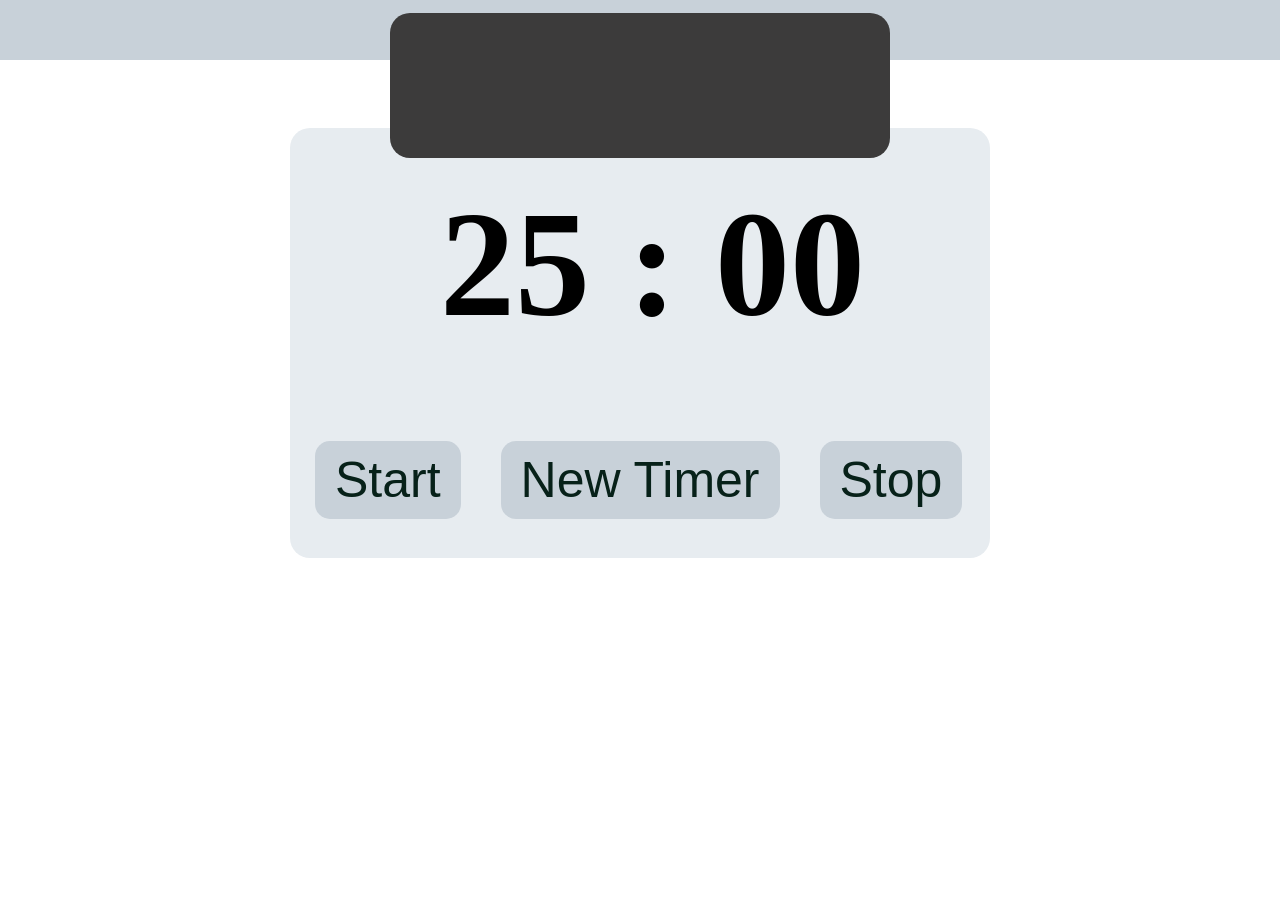
==== index.html @ 0564a25c "Feat(Tasks.html, todo.js) refactor(separated js of pomodoro and tasks) style(basic Tasks.html style)" ====
<!DOCTYPE html>
<html lang="en">
<head>
    <link rel="stylesheet" href="style.css">
    <title>Pomodoro</title>
</head>


<body>

    <div class="grid-container-music">
        <div class="box-black" style="grid-area: box-2;">
        </div>
    </div>



    <hr class="thick-hr">


    <div class="grid-container-pomodoro">

        <div class="box-blueish" style="grid-area: box-1;">

            <h1 class="pomodoro-h1" id="timer">25 : 00</h1>

            <button class="pomodoro-button" id="start">Start</button>
            <button class="pomodoro-button" id="reset" >New Timer</button>
            <button class="pomodoro-button" id="stop">Stop</button>
        </div>

    </div>
    <script src="pomodoro.js"></script>


</body>


</html>
---- style.css ----
@layer hr, pomodoro, musicbox, responsive;

@layer hr{
    .thick-hr{
        z-index: 2;
        border: 30px solid #c8d1d9;
        border-radius: 0px;
        margin-top: 0%;
        position: absolute;
        top: 0;
        left: 0;
        width: 100%;
    }
}

@layer pomodoro{
    .box-blueish{
        position: relative;
        margin-top: -30px;
        background-color: #e7ecf0;
        border-radius: 20px;
        z-index: 1;
    }
    .grid-container-pomodoro{
        display: flex;
        margin-bottom: 50px;
        justify-content: center;
        display: grid;
        grid-template-columns: 700px;
        grid-template-rows: 400px;
        gap: 1em;
        grid-auto-rows: 1fr;
        grid-template-areas: 
        "box-1";
    }
    .pomodoro-h1{
        margin-top: 50px;
        font-size: 150px;
        margin-left: 150px;
    }
    .pomodoro-button{
        display: inline-block;
        background-color: #c8d1d9;
        padding: 10px;
        padding-left:20px;
        padding-right: 20px;
        font-size: 50px;
        margin-right: 11px;
        margin-left: 25px;
        margin-top: -10px;
        border-radius: 15px;
        cursor: pointer;
        color: rgb(7, 33, 25);
        border: 0px;
    }
    
}

@layer musicbox{ 
    .box-black{
        position: relative;
        margin-top: 5px;
        background-color: #3c3b3b;
        border-radius: 20px;
        z-index: 10;

    }

    .grid-container-music{
        display: flex;
        justify-content: center;
        display: grid;
        grid-template-columns: 500px;
        grid-template-rows: 150px;
        gap: 1em;
        grid-auto-rows: 1fr;
        grid-template-areas: 
        "box-2";
    }
    
}


@layer responsive {
    @media (max-width: 56em) {
        .grid-container-music {
            grid-template-columns: 1fr;
        }
        .grid-container-pomodoro{
             grid-template-columns: 1fr;
        }
    }
    
}




.todo-h1{
    margin-top: 50px;
    font-size: 90px;
    margin-left: 150px;
}
#todo-input{
    
    display: inline-block;
    background-color: #c8d1d9;
    padding: 10px;
    padding-left:20px;
    padding-right: 20px;
    font-size: 10px;
    margin-right: 11px;
    margin-left: 25px;
    margin-top: -10px;
    width: 500px;
    border-radius: 15px;
    cursor: pointer;
    color: rgb(7, 33, 25);
    border: 0px;
}
#todo-input:focus{
    outline: none;
}
#form{
    position: relative;
    margin-top: 5px;
    background-color: #3c3b3b;
    border-radius: 20px;
    z-index: 10;
}
#add-button{
    position: absolute;
    top: 0;
    right: 0;
}
.todo{
    width: 500px;
    margin-bottom: 10px;
    padding: 0 16px;
    background-color: #c8d1d9;
    border-radius: 4px;
    display: flex;
    align-items: center;
}
.todo .todo-text{
    padding: 10px;
    padding-right: 0;
    flex-grow: 1;
}
.delete-button{
    padding: 3px;
    background: none;
    border: none;
    cursor: pointer;
    align-items: center;
    display: flex;
    justify-content: center;
}
.delete-button:hover svg{
    fill: red;
}
.delete-button svg{
    transition: 200ms ease;
}
.custom-checkbox{
    border: 2px solid #3e6180;
    border-radius: 50%;
    min-width: 20px;
    min-height: 20px;
    display: flex;
    justify-content: center;
    align-items: center;
    flex-shrink: 0;
}
input[type="checkbox"]:checked~ .custom-checkbox{
    background-color: #3e6180;
}   
input[type="checkbox"]:checked~ .custom-checkbox svg{
    fill: white;
}
input[type="checkbox"]:checked~ .todo-text{
    text-decoration: line-through;
    color: #3c3b3b;
}
input[type="checkbox"]{
    display: none;
}
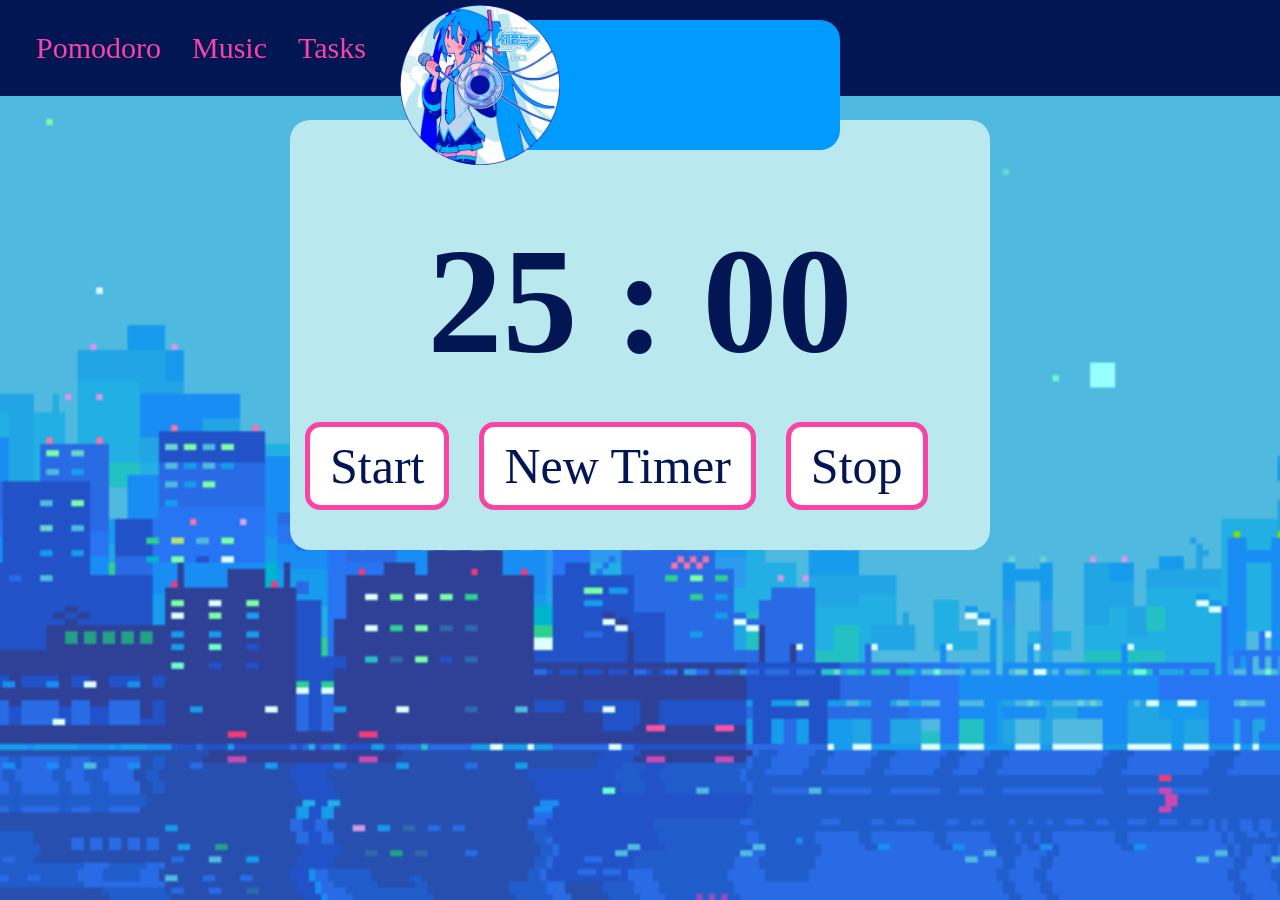
==== commit ba17dd67: "Style(new background, new style.css on task.html and index.html) Feat(tasks.html everything works an" ====
--- a/index.html
+++ b/index.html
@@ -1,7 +1,9 @@
 <!DOCTYPE html>
 <html lang="en">
 <head>
+    
     <link rel="stylesheet" href="style.css">
+    <meta name="viewport" content="width=device-width, initial-scale=1.0">
     <title>Pomodoro</title>
 </head>
 
@@ -10,12 +12,18 @@
 
     <div class="grid-container-music">
         <div class="box-black" style="grid-area: box-2;">
+            <img src="images/ui/mikuiconmusic.jpg" alt="Miku Music Icon" class="miku-music-icon">
         </div>
     </div>
 
 
 
-    <hr class="thick-hr">
+    <div class="thick-line">
+        <button  class="main-button" id="pomodoro-button" href="index.html">Pomodoro</button>
+        <button  class="main-button" id="music-button" href="music.html">Music</button>
+        <button  class="main-button" id="tasks-button" href="tasks.html">Tasks</button>
+    </div>
+    
 
 
     <div class="grid-container-pomodoro">
@@ -30,10 +38,10 @@
         </div>
 
     </div>
+    
     <script src="pomodoro.js"></script>
 
 
 </body>
 
-
 </html>
--- a/style.css
+++ b/style.css
@@ -1,23 +1,46 @@
-@layer hr, pomodoro, musicbox, responsive;
-
-@layer hr{
-    .thick-hr{
+@layer line, pomodoro, musicbox, responsive;
+
+@layer line{
+    .thick-line{
         z-index: 2;
-        border: 30px solid #c8d1d9;
+        border: 30px solid #021653;
         border-radius: 0px;
         margin-top: 0%;
         position: absolute;
         top: 0;
         left: 0;
         width: 100%;
+        background-color: #021653;
+
+    }
+    .main-button{
+        font-family: mikuthemefont;
+        display: inline-block;
+        font-size: 30px;
+        margin-right: 15px;
+        margin-left: 0px;
+        margin-top: 0px;
+        background-color: transparent;
+        cursor: pointer;
+        color:  #f944a5;
+        border: 0px;
     }
 }
 
 @layer pomodoro{
+    body {
+      margin: 0;
+      height: 100vh;
+      background-image: url("images/backgrounds/pomodoro-background.gif");
+      background-size: cover;
+      background-position: center;
+      background-repeat: no-repeat;
+      background-attachment: fixed;
+    }
     .box-blueish{
         position: relative;
         margin-top: -30px;
-        background-color: #e7ecf0;
+        background-color: #b9e8ee;
         border-radius: 20px;
         z-index: 1;
     }
@@ -34,33 +57,49 @@
         "box-1";
     }
     .pomodoro-h1{
-        margin-top: 50px;
+        justify-content: center;
+        display: flex;
+        position: relative;
+        margin-top: 95px;
+        margin-bottom:45px;
         font-size: 150px;
-        margin-left: 150px;
+        color: #021653;
+        
+        font-family: mikuthemefont;
     }
     .pomodoro-button{
+        font-family: mikuthemefont;
         display: inline-block;
-        background-color: #c8d1d9;
+        background-color: #ffff;
         padding: 10px;
         padding-left:20px;
         padding-right: 20px;
         font-size: 50px;
         margin-right: 11px;
-        margin-left: 25px;
+        margin-left: 15px;
         margin-top: -10px;
         border-radius: 15px;
         cursor: pointer;
-        color: rgb(7, 33, 25);
-        border: 0px;
+        color: #021653;
+        border: 5px solid #f944a5;
     }
     
 }
 
 @layer musicbox{ 
+    .miku-music-icon{
+
+        width: 160px;
+        height: 160px;
+        border-radius: 50%;
+        margin-top: -15px;
+        margin-left: -40px;
+    }
     .box-black{
+    
         position: relative;
-        margin-top: 5px;
-        background-color: #3c3b3b;
+        margin-top: 20px;
+        background-color: #019aff;
         border-radius: 20px;
         z-index: 10;
 
@@ -70,7 +109,7 @@
         display: flex;
         justify-content: center;
         display: grid;
-        grid-template-columns: 500px;
+        grid-template-columns: 400px;
         grid-template-rows: 150px;
         gap: 1em;
         grid-auto-rows: 1fr;
@@ -90,6 +129,10 @@
              grid-template-columns: 1fr;
         }
     }
+    @font-face {
+        font-family: mikuthemefont;
+        src: url(fonts/Jua-Regular.ttf);
+    }
     
 }
 
@@ -97,31 +140,38 @@
 
 
 .todo-h1{
-    margin-top: 50px;
-    font-size: 90px;
-    margin-left: 150px;
+    font-family: mikuthemefont;
+    margin-bottom: 0px;
+    justify-content: center;
+    display: flex;
+    position: relative;
+    margin-top: 150px;
+    font-size: 100px;
+    color: #021653;
 }
 #todo-input{
-    
+    font-family: mikuthemefont;
     display: inline-block;
     background-color: #c8d1d9;
     padding: 10px;
     padding-left:20px;
     padding-right: 20px;
-    font-size: 10px;
-    margin-right: 11px;
+    font-size: 16px;
+    
     margin-left: 25px;
     margin-top: -10px;
-    width: 500px;
+    width: 600px;
     border-radius: 15px;
     cursor: pointer;
     color: rgb(7, 33, 25);
     border: 0px;
 }
 #todo-input:focus{
+    
     outline: none;
 }
 #form{
+    
     position: relative;
     margin-top: 5px;
     background-color: #3c3b3b;
@@ -129,12 +179,29 @@
     z-index: 10;
 }
 #add-button{
-    position: absolute;
+    
     top: 0;
     right: 0;
 }
+.add-button{
+    font-family: mikuthemefont;
+    display: inline-block;
+    background-color: #c8d1d9;
+    padding: 10px;
+    font-size: 16px;
+    
+    margin-left: -30px;
+    
+    width: 100px;
+    padding-right: 20px;
+    border-radius: 15px;
+    cursor: pointer;
+    color: rgb(7, 33, 25);
+    border: 0px;
+}
 .todo{
-    width: 500px;
+    
+    width: 600px;
     margin-bottom: 10px;
     padding: 0 16px;
     background-color: #c8d1d9;
@@ -143,6 +210,8 @@
     align-items: center;
 }
 .todo .todo-text{
+   
+    font-family: mikuthemefont;
     padding: 10px;
     padding-right: 0;
     flex-grow: 1;
@@ -179,9 +248,31 @@
     fill: white;
 }
 input[type="checkbox"]:checked~ .todo-text{
-    text-decoration: line-through;
-    color: #3c3b3b;
+    line-height: 1.2;
+    color: #5e5b5b;
 }
 input[type="checkbox"]{
     display: none;
+}
+
+@view-transition {
+  navigation: auto;
+
+}
+
+::view-transition-old(root) {
+  animation: 0.20s ease-out both fade-out;
+}
+
+::view-transition-new(root) {
+  animation: 0.20s ease-in both slide-in;
+}
+
+@keyframes fade-out {
+  to { opacity: 0; }
+}
+
+@keyframes slide-in {
+  from { transform: translateX(30px); opacity: 0; }
+  to { transform: translateX(0); opacity: 1; }
 }
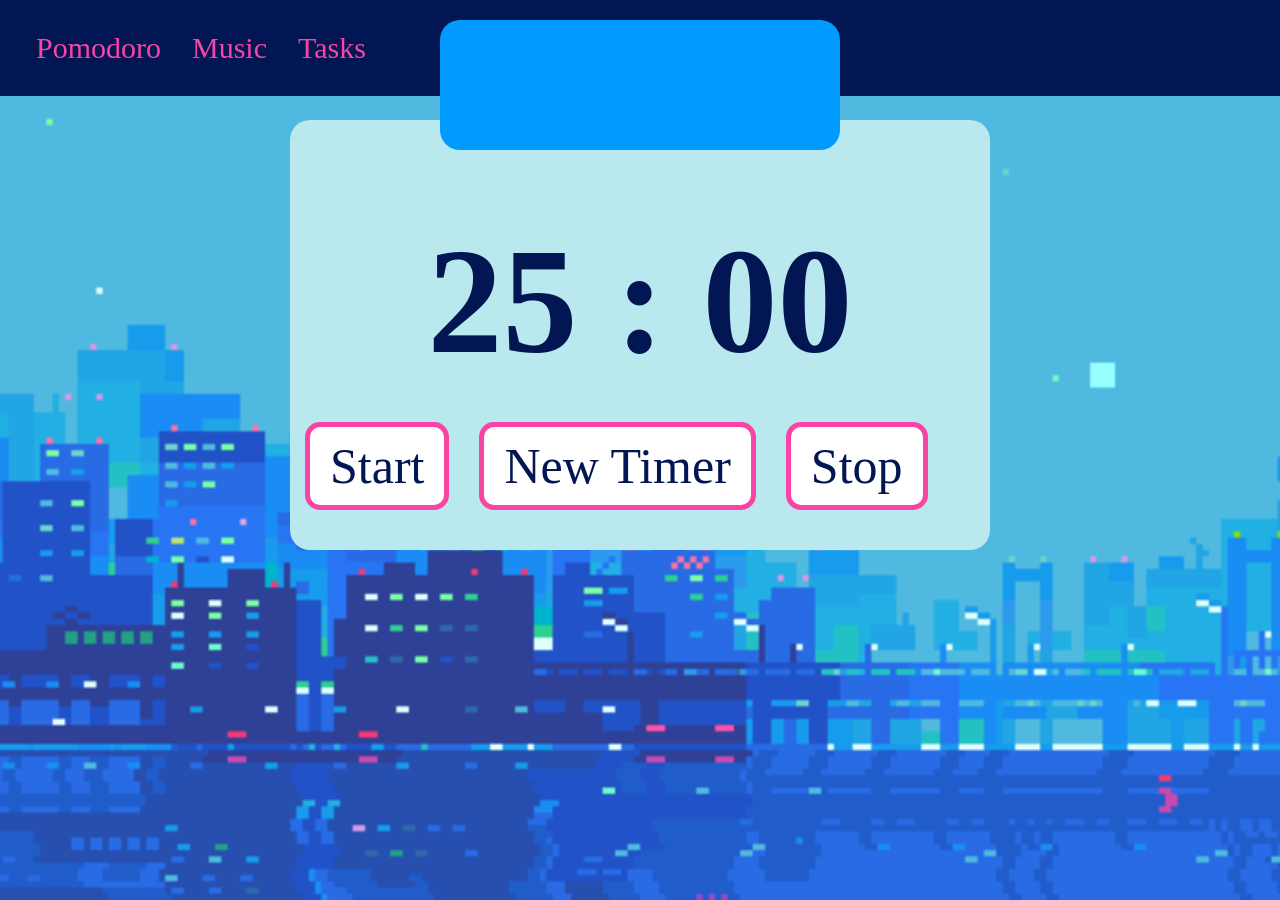
==== commit a90e3724: "Feat(Added music link in music.html, added iframe in pomodoro and music) style(music box style chang" ====
--- a/index.html
+++ b/index.html
@@ -12,7 +12,9 @@
 
     <div class="grid-container-music">
         <div class="box-black" style="grid-area: box-2;">
-            <img src="images/ui/mikuiconmusic.jpg" alt="Miku Music Icon" class="miku-music-icon">
+           
+            <iframe  class="iframe-pomodoro" id="embed-iframe" src="https://open.spotify.com/embed/track/2rWUPo6aFtDDD63CdY9XH2?utm_source=generator&si=4e4be27bb8ac4aad" width="300" height="352" frameborder="0" allowtransparency="true" allow="encrypted-media"></iframe>
+            
         </div>
     </div>
 
@@ -42,6 +44,7 @@
     <script src="pomodoro.js"></script>
 
 
+
 </body>
 
 </html>
--- a/style.css
+++ b/style.css
@@ -1,4 +1,4 @@
-@layer line, pomodoro, musicbox, responsive;
+@layer miku, line, pomodoro, musicbox, responsive;
 
 @layer line{
     .thick-line{
@@ -86,24 +86,28 @@
     
 }
 
+
 @layer musicbox{ 
-    .miku-music-icon{
-
-        width: 160px;
-        height: 160px;
-        border-radius: 50%;
-        margin-top: -15px;
-        margin-left: -40px;
-    }
+    
+    
     .box-black{
     
         position: relative;
         margin-top: 20px;
         background-color: #019aff;
         border-radius: 20px;
-        z-index: 10;
-
-    }
+        z-index: 9;
+
+    }
+    .iframe-pomodoro{
+        margin-top: 0px;
+        margin-bottom: 0px;
+        width: 100%;
+        height: 200px;
+        z-index: 9;
+ 
+    }
+}
 
     .grid-container-music{
         display: flex;
@@ -116,8 +120,18 @@
         grid-template-areas: 
         "box-2";
     }
-    
-}
+    .music-box{
+        justify-content: center;
+        display: flex;
+        position: relative;
+        margin-top: 300px;
+        margin-left: 200px;
+        margin-right: 200px;
+        margin-bottom: 50px;
+    }
+    
+    
+
 
 
 @layer responsive {
@@ -149,7 +163,7 @@
     font-size: 100px;
     color: #021653;
 }
-#todo-input{
+#todo-input{  
     font-family: mikuthemefont;
     display: inline-block;
     background-color: #c8d1d9;
@@ -255,24 +269,60 @@
     display: none;
 }
 
-@view-transition {
-  navigation: auto;
-
-}
-
-::view-transition-old(root) {
-  animation: 0.20s ease-out both fade-out;
-}
-
-::view-transition-new(root) {
-  animation: 0.20s ease-in both slide-in;
-}
-
-@keyframes fade-out {
-  to { opacity: 0; }
-}
-
-@keyframes slide-in {
-  from { transform: translateX(30px); opacity: 0; }
-  to { transform: translateX(0); opacity: 1; }
-}+
+.music-box{
+    margin-top: 50px;
+}
+
+.h1-music{
+    font-family: mikuthemefont;
+    margin-bottom: 0px;
+    justify-content: center;
+    display: flex;
+    position: relative;
+    margin-top: 150px;
+    font-size: 100px;
+    color: #021653;
+}
+
+
+#iframe-input {
+    font-family: mikuthemefont;
+    display: inline-block;
+    background-color: #c8d1d9;
+    padding: 10px;
+    padding-left:20px;
+    padding-right: 20px;
+    font-size: 16px;
+    
+    margin-left: 25px;
+    margin-top: -10px;
+    width: 600px;
+    border-radius: 15px;
+    cursor: pointer;
+    color: rgb(7, 33, 25);
+    border: 0px;
+
+}
+#iframe-input:focus{
+    
+    outline: none;
+}
+
+.add-iframe-button {
+    font-family: mikuthemefont;
+    display: inline-block;
+    background-color: #c8d1d9;
+    padding: 10px;
+    font-size: 16px;
+    
+    margin-left: -30px;
+    
+    width: 100px;
+    padding-right: 20px;
+    border-radius: 15px;
+    cursor: pointer;
+    color: rgb(7, 33, 25);
+    border: 0px;
+    
+}
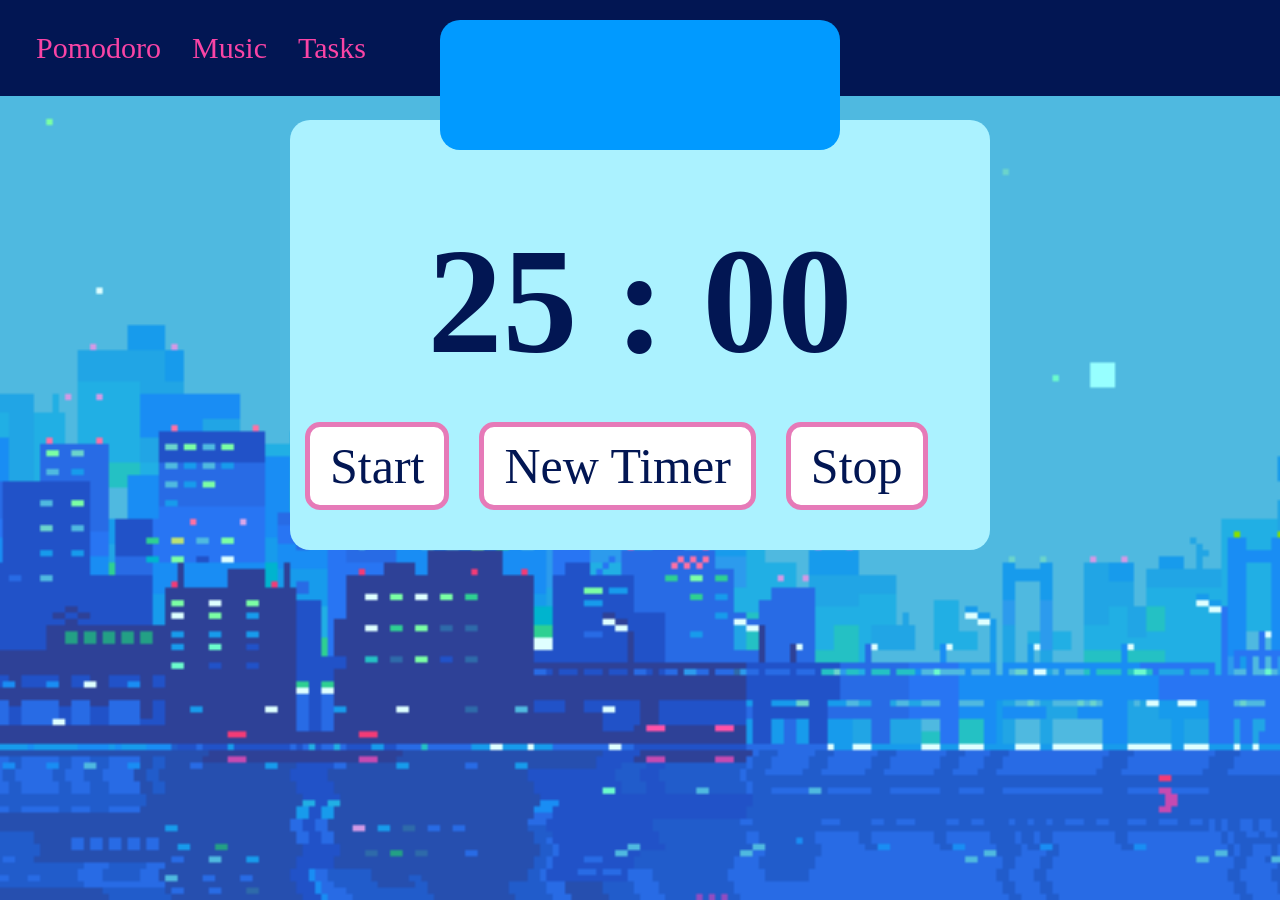
==== commit d9f2a6b2: "Style(changed highlight color) Final commit for shipping" ====
--- a/index.html
+++ b/index.html
@@ -38,7 +38,6 @@
             <button class="pomodoro-button" id="reset" >New Timer</button>
             <button class="pomodoro-button" id="stop">Stop</button>
         </div>
-
     </div>
     
     <script src="pomodoro.js"></script>
--- a/style.css
+++ b/style.css
@@ -26,7 +26,6 @@
         border: 0px;
     }
 }
-
 @layer pomodoro{
     body {
       margin: 0;
@@ -40,7 +39,7 @@
     .box-blueish{
         position: relative;
         margin-top: -30px;
-        background-color: #b9e8ee;
+        background-color: #abf2ff;
         border-radius: 20px;
         z-index: 1;
     }
@@ -81,12 +80,10 @@
         border-radius: 15px;
         cursor: pointer;
         color: #021653;
-        border: 5px solid #f944a5;
-    }
-    
-}
-
-
+        border: 5px solid #e67ab8;
+    }
+    
+}
 @layer musicbox{ 
     
     
@@ -109,7 +106,9 @@
     }
 }
 
-    .grid-container-music{
+
+
+.grid-container-music{
         display: flex;
         justify-content: center;
         display: grid;
@@ -119,8 +118,8 @@
         grid-auto-rows: 1fr;
         grid-template-areas: 
         "box-2";
-    }
-    .music-box{
+}
+.music-box{
         justify-content: center;
         display: flex;
         position: relative;
@@ -128,12 +127,7 @@
         margin-left: 200px;
         margin-right: 200px;
         margin-bottom: 50px;
-    }
-    
-    
-
-
-
+}
 @layer responsive {
     @media (max-width: 56em) {
         .grid-container-music {
@@ -270,10 +264,12 @@
 }
 
 
+
+
+
 .music-box{
     margin-top: 50px;
 }
-
 .h1-music{
     font-family: mikuthemefont;
     margin-bottom: 0px;
@@ -284,8 +280,6 @@
     font-size: 100px;
     color: #021653;
 }
-
-
 #iframe-input {
     font-family: mikuthemefont;
     display: inline-block;
@@ -308,7 +302,6 @@
     
     outline: none;
 }
-
 .add-iframe-button {
     font-family: mikuthemefont;
     display: inline-block;
@@ -326,3 +319,11 @@
     border: 0px;
     
 }
+
+
+
+
+::selection {
+    background-color: #4fb9e0;
+    color: #2f4197;
+}
